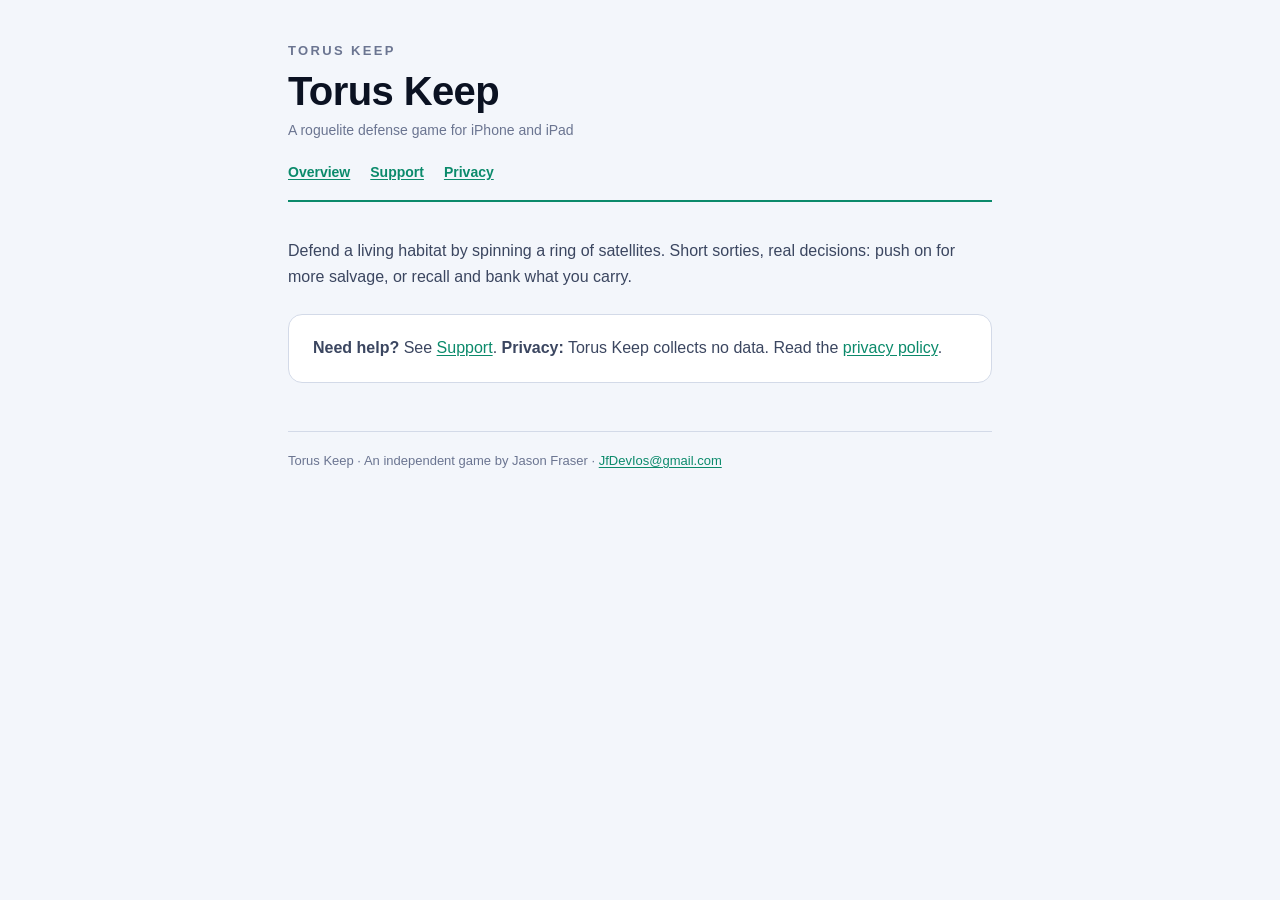
==== index.html @ a73003e9 "Torus Keep: privacy policy and support pages" ====
<!doctype html>
<html lang="en"><head><meta charset="utf-8">
<meta name="viewport" content="width=device-width,initial-scale=1">
<title>Torus Keep</title>
<meta name="description" content="Torus Keep, a roguelite defense game for iPhone and iPad: privacy policy and support.">
<link rel="stylesheet" href="./style.css"></head>
<body><div class="wrap">
<header>
  <p class="brand">Torus Keep</p>
  <h1>Torus Keep</h1>
  <p class="meta">A roguelite defense game for iPhone and iPad</p>
  <nav><a href="./">Overview</a><a href="./support.html">Support</a><a href="./privacy.html">Privacy</a></nav>
</header>
<p>Defend a living habitat by spinning a ring of satellites. Short sorties, real decisions: push on for more salvage, or recall and bank what you carry.</p>
<div class="card">
  <p><strong>Need help?</strong> See <a href="./support.html">Support</a>. <strong>Privacy:</strong> Torus Keep collects no data. Read the <a href="./privacy.html">privacy policy</a>.</p>
</div>
<footer>Torus Keep · An independent game by Jason Fraser · <a href="mailto:JfDevIos@gmail.com">JfDevIos@gmail.com</a></footer>
</div></body></html>
---- style.css ----
:root{
  --paper:#F3F6FB; --panel:#FFFFFF; --rule:#D3DAE8;
  --ink:#0B1222; --ink-2:#3B4660; --ink-3:#6B7591; --accent:#0B8A6B;
  color-scheme:light;
}
@media (prefers-color-scheme:dark){
  :root{
    --paper:#070B16; --panel:#0F1728; --rule:#22304D;
    --ink:#EAF0FF; --ink-2:#AEB8D3; --ink-3:#7C87A6; --accent:#3FE0B0;
    color-scheme:dark;
  }
}
*{box-sizing:border-box}
body{
  background:var(--paper); color:var(--ink);
  font:16px/1.65 -apple-system,BlinkMacSystemFont,"Segoe UI",Helvetica,Arial,sans-serif;
  margin:0; padding:0 20px 80px; -webkit-font-smoothing:antialiased;
}
.wrap{max-width:44rem;margin:0 auto}
header{border-bottom:2px solid var(--accent);padding:40px 0 16px;margin-bottom:36px}
.brand{font-size:13px;font-weight:700;letter-spacing:.18em;text-transform:uppercase;color:var(--ink-3);margin:0}
h1{font-size:clamp(28px,5vw,40px);line-height:1.1;margin:8px 0 0;letter-spacing:-.015em}
h2{font-size:19px;margin:34px 0 8px;letter-spacing:-.005em}
p,li{color:var(--ink-2)}
p{margin:0 0 14px}
ul{padding-left:22px;margin:0 0 14px}
li{margin-bottom:6px}
a{color:var(--accent);text-underline-offset:2px}
.meta{font-size:14px;color:var(--ink-3);margin:6px 0 0}
nav{display:flex;gap:20px;margin-top:18px;font-size:14px;font-weight:600}
.card{background:var(--panel);border:1px solid var(--rule);border-radius:14px;padding:20px 24px;margin:24px 0}
.card p:last-child{margin-bottom:0}
footer{border-top:1px solid var(--rule);margin-top:48px;padding-top:18px;font-size:13px;color:var(--ink-3)}
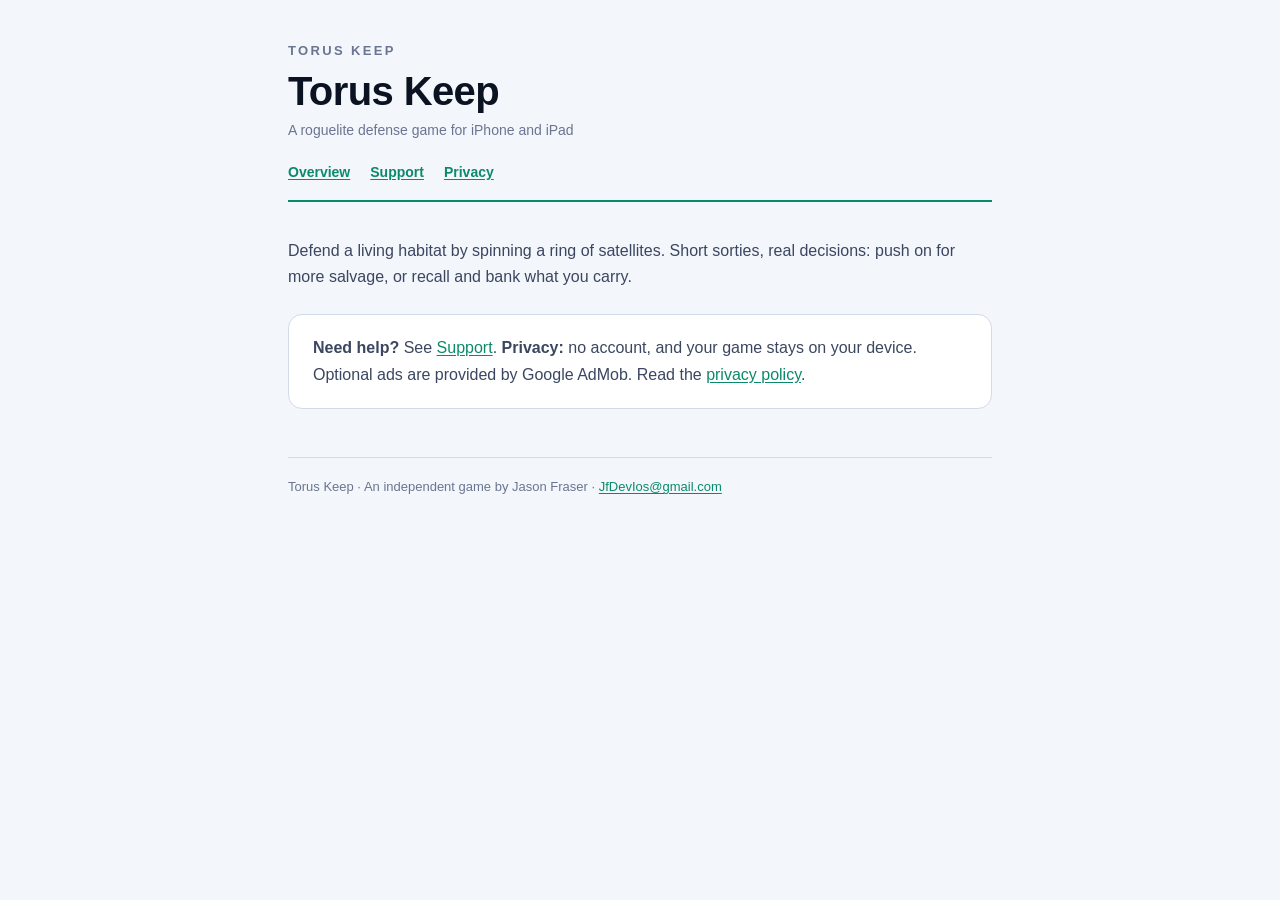
==== commit a04d49fa: "Privacy policy for optional Google AdMob ads (effective 11 October 2026); support: ads, reporting an" ====
--- a/index.html
+++ b/index.html
@@ -13,7 +13,7 @@
 </header>
 <p>Defend a living habitat by spinning a ring of satellites. Short sorties, real decisions: push on for more salvage, or recall and bank what you carry.</p>
 <div class="card">
-  <p><strong>Need help?</strong> See <a href="./support.html">Support</a>. <strong>Privacy:</strong> Torus Keep collects no data. Read the <a href="./privacy.html">privacy policy</a>.</p>
+  <p><strong>Need help?</strong> See <a href="./support.html">Support</a>. <strong>Privacy:</strong> no account, and your game stays on your device. Optional ads are provided by Google AdMob. Read the <a href="./privacy.html">privacy policy</a>.</p>
 </div>
 <footer>Torus Keep · An independent game by Jason Fraser · <a href="mailto:JfDevIos@gmail.com">JfDevIos@gmail.com</a></footer>
 </div></body></html>
